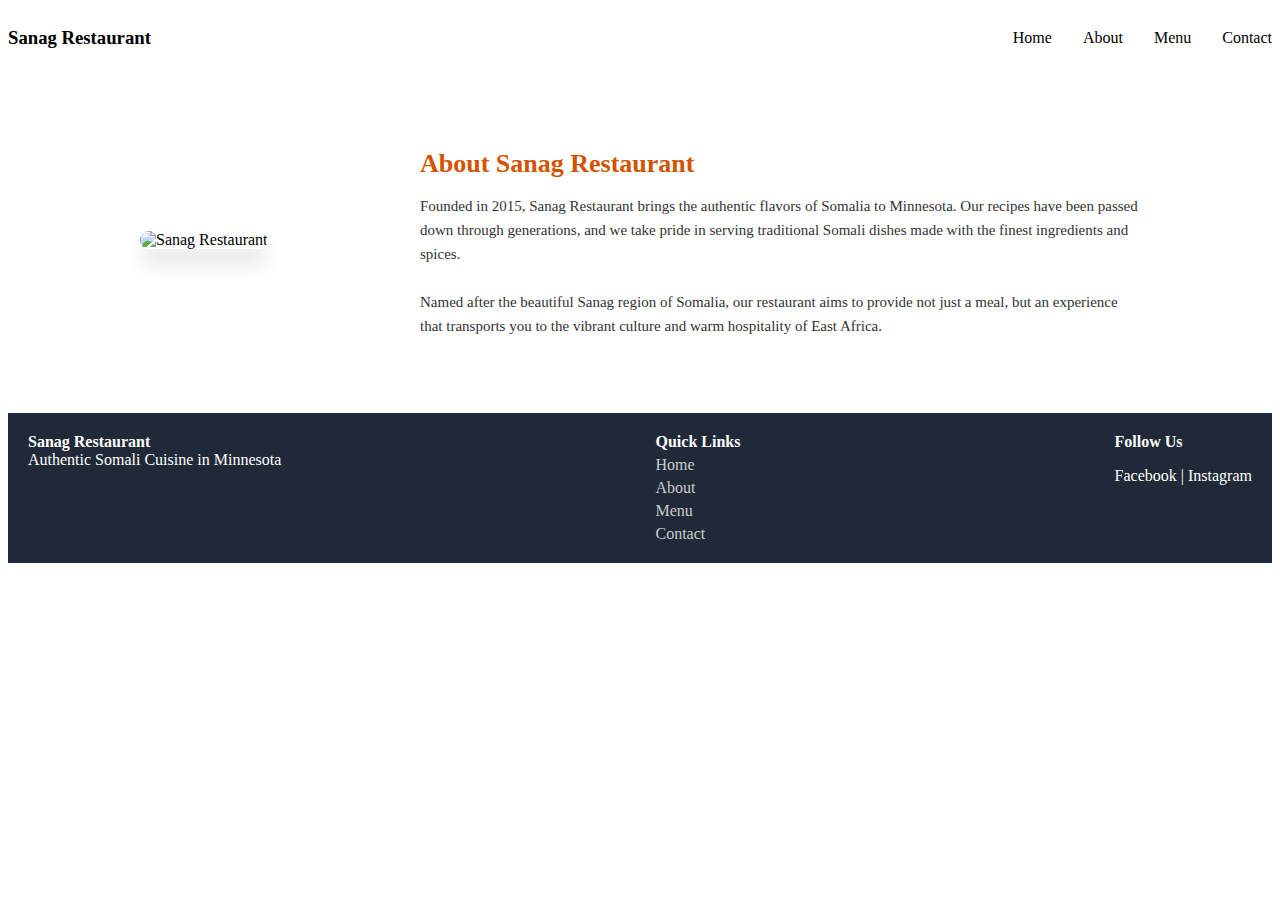
==== About.html @ e268e653 "done about page" ====
<!DOCTYPE html>
<html lang="en">
<head>
  <meta charset="UTF-8" />
  <title>About | Sanag Restaurant</title>
  <link rel="stylesheet" href="style/style.css"/>
</head>
<body>
  <header>
    <h3>Sanag Restaurant</h3>
    <nav>
      <a href="index.html">Home</a>
      <a href="About.html">About</a>
      <a href="Menu.html">Menu</a>
      <a href="Contact.html">Contact</a>
    </nav>
  </header>

  <section class="about-section">
    <div class="about-image">
      <img src="images/bady-abbas-VIzX8S54qxU-unsplash.jpg" alt="Sanag Restaurant">
    </div>
    <div class="about-text">
      <h2>About Sanag Restaurant</h2>
      <p>
        Founded in 2015, Sanag Restaurant brings the authentic flavors of Somalia to Minnesota. Our recipes have been passed down through generations, and we take pride in serving traditional Somali dishes made with the finest ingredients and spices.<br><br>
        Named after the beautiful Sanag region of Somalia, our restaurant aims to provide not just a meal, but an experience that transports you to the vibrant culture and warm hospitality of East Africa.
      </p>
    </div>
  </section>

  <footer>
    <div>
      <strong>Sanag Restaurant</strong><br>
      Authentic Somali Cuisine in Minnesota
    </div>
    <div>
      <strong>Quick Links</strong>
      <a href="index.html">Home</a>
      <a href="About.html">About</a>
      <a href="Menu.html">Menu</a>
      <a href="Contact.html">Contact</a>
    </div>
    <div>
      <strong>Follow Us</strong>
      <p>Facebook | Instagram</p>
    </div>
  </footer>
</body>
</html>
---- style/style.css ----
header {
  display: flex;
  justify-content: space-between;
  gap: 1rem;
  color: black
  
}

header h1 {
  font-size: 1.5rem;
}

header nav a {
  color: black;
  text-decoration: none;
  margin-left: 15px;
}
nav{
  display: flex;
  justify-content: space-around;
  align-items: center;
  gap: 1rem;
}


.hero {
  position: relative;
  height: 30%; 
  background-image: url('../images/eiliv-aceron-ZuIDLSz3XLg-unsplash.jpg'); /* adjust path as needed */
  background-size: cover;
  background-position: center;
  display: flex;
  align-items: center;
  justify-content: center;
}

.welcome {
  color: white;
  padding: 1.5rem;
  gap: 1rem;
  width: 100%;
  text-align: left;
}

.welcome h1 {
  font-size: 5rem;
  margin-bottom: 0.5rem;
}

.welcome p {
  font-size: 1.5rem;
  color: white;
  margin-bottom: 0.75rem;
 
}


.welcome button {
  background-color: #ff6600;
  color: white;
  border: none;
  padding: 12px 24px;
  font-size: 16px;
  cursor: pointer;
  border-radius: 5px;
  transition: background-color 0.3s ease;
}

.welcome button:hover {
  background-color: #ff6600;
}




section {
  display: flex;
  flex-wrap: wrap;
  justify-content: center;
  gap: 2rem;
  padding: 2rem;
}

.journey {
  width: 100%;
  text-align: center;
  margin-bottom: 1rem;
}
.journey h2 {
  font-size: 2.2rem;
  font-weight: 600;
  color: #f24f09;
  margin-bottom: 0.5rem;
  text-transform: capitalize; 
  font-family: Arial, Helvetica, sans-serif;
}

.dishes {
  background-color: #fff;
  border-radius: 12px;
  box-shadow: 0 8px 16px rgba(0,0,0,0.05);
  overflow: hidden;
  width: 300px;
  text-align: center;
  transition: transform 0.3s;
}

.dishes:hover {
  transform: translateY(-5px);
}

.dishes img {
  width: 100%;
  height: 200px;
  object-fit: cover;
}

.dishes h3 {
  margin-left: 1rem;
  color: #020202;
  font-family: Arial, Helvetica, sans-serif;
  text-align: left;
}

.dishes p {
  margin-left: 0rem;
  padding: 0 1rem 1rem;
  font-size: 0.9rem;
  color: #302d2d;
  font-family: Arial, Helvetica, sans-serif;
  text-align: left;
}








.menu-container {
  text-align: center;
  padding: 60px 20px;
  max-width: 1000px;
  margin: auto;
  
}

.menu-container h1 {
  font-size: 2.5em;
  color: #f97316; 
  margin-bottom: 10px;
}

.menu-container .subtitle {
  color: #555;
  margin-bottom: 40px;
}

.menu {
  display: flex;
  gap: 20px;
  justify-content: space-between;
  align-items: flex-start;
  flex-wrap: nowrap;
}

.menu-section {
  background: #fff;
  border: 1px solid #f3f3f3;
  border-radius: 12px;
  box-shadow: 0 4px 10px rgba(0,0,0,0.05);
  padding: 20px;
  width: 300px;
  text-align: left;
  border: 1px solid #ec5a36;
}

.menu-section h2 {
  color: #f97316;
  margin-bottom: 20px;
}

.menu-section ul {
  list-style: none;
  padding: 0;
  margin: 0;
}

.menu-section li {
display: flex;
justify-content: space-between;
margin-bottom: 10px;
border-bottom: 1px solid #ddd; 
padding-bottom: 5px; 
}


.item-text {
max-width: 200px;
margin-right: 4px; 
line-height: 1.3;
}
.item-text {
margin-right: 0;
}


.item-name {
  font-weight: bold;
  display: block;
  color: #333;
  font-size: 1.05em; 
}

.item-desc {
  font-size: 0.85em;
  color: #777;
  margin-top: 0.2em;
  line-height: 1.2;
}

.price {
  color: #f97316;
  font-weight: bold;
  font-size: 1em;
  white-space: nowrap;
}




.visit {
  padding: 40px 20px;
  background: #fff5e5;
}
.visit h2{
  text-align: center;
  color: #ff6600;
}
.visit .box-container {
  display: flex;
  flex-wrap: wrap;
  gap: 20px;
  justify-content: center;
}
.visit .box {
  flex: 1;
  min-width: 250px;
  background: white;
  padding: 20px;
  border-radius: 8px;
  border: 0px solid #ff6600;
}
footer {
  background: #1f2937;
  color: white;
  padding: 20px;
  display: flex;
  justify-content: space-between;
  flex-wrap: wrap;
}
nav a:hover{
  color: #f97316;
  text-decoration: underline;
}
footer a {
  color: #ccc;
  text-decoration: none;
  display: block;
  margin-top: 5px;
}

@media (max-width: 480px) {
  .welcome h1 {
    font-size: 2rem;
  }

  .welcome button {
    font-size: 14px;
    padding: 10px 20px;
  }

  .dishes {
    width: 100%;
  }

  .menu-container h1 {
    font-size: 1.5rem;
  }
}

.about-section {
  display: flex;
  align-items: center;
  padding: 60px 20px;
  max-width: 1000px;
  margin: 0 auto;
  gap: 30px;
}

.about-image {
  flex: 0 0 250px; 
}

.about-image img {
  width: 100%;
  height: auto;
  border-radius: 15px;
  box-shadow: 0 15px 20px rgba(0, 0, 0, 0.1);
}

.about-text {
  flex: 1;
}

.about-text h2 {
  font-size: 26px;
  margin-bottom: 15px;
  color: #d35400;
}

.about-text p {
  font-size: 15px;
  line-height: 1.6;
  color: #333;
}

/* Optional: make it responsive */
@media screen and (max-width: 768px) {
  .about-section {
    flex-direction: column;
    text-align: center;
  }

  .about-image {
    margin-bottom: 20px;
  }
}
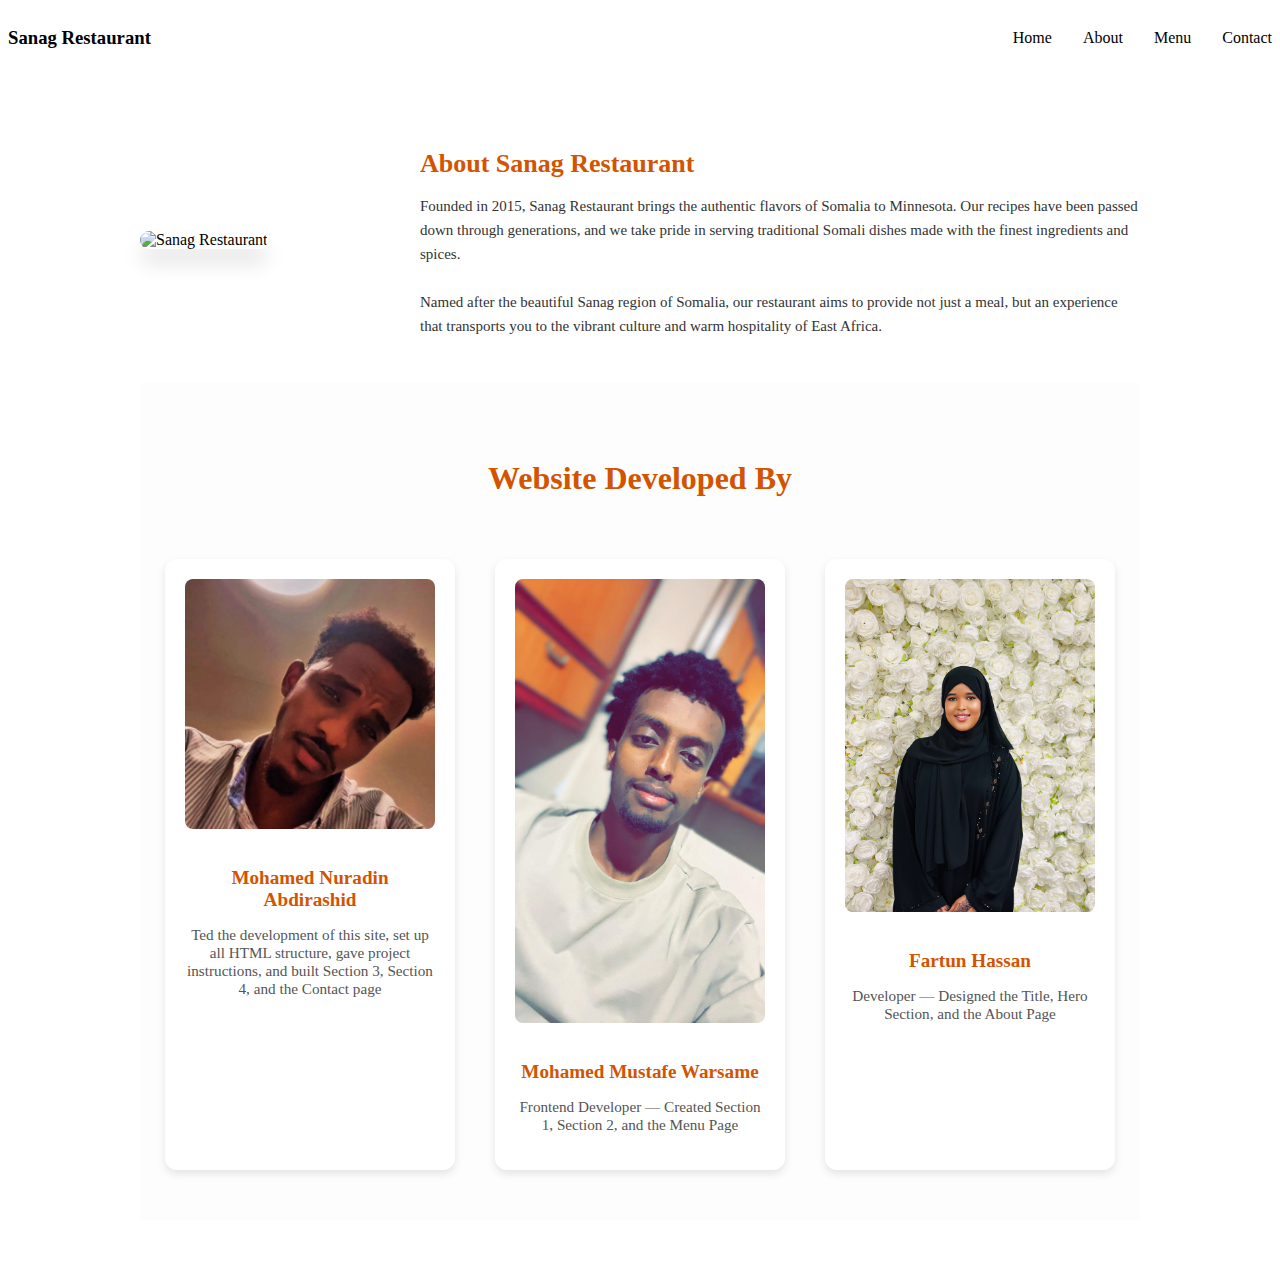
==== commit 0269287e: "done with about page" ====
--- a/About.html
+++ b/About.html
@@ -27,25 +27,26 @@
         Named after the beautiful Sanag region of Somalia, our restaurant aims to provide not just a meal, but an experience that transports you to the vibrant culture and warm hospitality of East Africa.
       </p>
     </div>
+    <section class="developers">
+      <h2>Website Developed By</h2>
+      <div class="team">
+        <div class="member">
+          <img src="images/Ayzer pic.jpeg" alt="Team Lead Photo">
+          <h3>Mohamed Nuradin Abdirashid</h3>
+          <p>Ted the development of this site, set up all HTML structure, gave project instructions, and built Section 3, Section 4, and the Contact page</p>
+        </div>
+        <div class="member">
+          <img src="images/Mohamed pic.jpeg" alt="Mohamed Photo">
+          <h3>Mohamed Mustafe Warsame</h3>
+          <p>Frontend Developer — Created Section 1, Section 2, and the Menu Page</p>
+        </div>
+        <div class="member">
+          <img src="images/Fartun photo.JPG" alt="Fartun Photo">
+          <h3>Fartun Hassan </h3>
+          <p>Developer — Designed the Title, Hero Section, and the About Page</p>
+        </div>
+      </div>
   </section>
-
-  <footer>
-    <div>
-      <strong>Sanag Restaurant</strong><br>
-      Authentic Somali Cuisine in Minnesota
-    </div>
-    <div>
-      <strong>Quick Links</strong>
-      <a href="index.html">Home</a>
-      <a href="About.html">About</a>
-      <a href="Menu.html">Menu</a>
-      <a href="Contact.html">Contact</a>
-    </div>
-    <div>
-      <strong>Follow Us</strong>
-      <p>Facebook | Instagram</p>
-    </div>
-  </footer>
 </body>
 </html>
 
--- a/style/style.css
+++ b/style/style.css
@@ -22,6 +22,12 @@
   gap: 1rem;
 }
 
+nav a.active {
+  color: #f24f09;
+  font-weight: bold;
+  border-bottom: 2px solid #f24f09;
+  padding-bottom: 3px;
+}
 
 .hero {
   position: relative;
@@ -227,6 +233,59 @@
   white-space: nowrap;
 }
 
+.story {
+  background-color: #f9f9fb;
+  padding: 4rem 2rem;
+  display: flex;
+  justify-content: center;
+}
+
+.story-container {
+  display: flex;
+  gap: 2rem;
+  flex-wrap: wrap;
+  max-width: 1100px;
+  width: 100%;
+  justify-content: center;
+  align-items: center;
+}
+
+.story-image {
+  flex: 1 1 400px;
+}
+
+.story-image img {
+  width: 100%;
+  height: auto;
+  border-radius: 3px;
+}
+
+.story-text {
+  flex: 1 1 400px;
+  background-color: white;
+  border: 2px solid #f5f2f0;
+  border-radius: 10px;
+  padding: 0.5rem;
+ 
+}
+
+.story-text h2 {
+  color: #f24f09;
+  font-size: 2rem;
+  margin-left: 1rem;
+  font-family: Arial, Helvetica, sans-serif;
+}
+
+.story-text p {
+  color: #4b5563;
+  font-size: 1rem;
+  line-height: 1.8;
+  text-align:justify;
+  font-family: Arial, Helvetica, sans-serif;
+  text-transform: capitalize;
+  margin: 1rem;
+}
+
 
 
 
@@ -326,6 +385,53 @@
   color: #333;
 }
 
+.developers {
+  padding: 50px 20px;
+  background-color: #fdfdfd;
+  text-align: center;
+}
+
+.developers h2 {
+  font-size: 2rem;
+  margin-bottom: 30px;
+  color: #d35400;
+}
+
+.team {
+  display: flex;
+  justify-content: center;
+  flex-wrap: wrap;
+  gap: 40px;
+}
+
+.member {
+  max-width: 250px;
+  padding: 20px;
+  background-color: #fff;
+  border-radius: 12px;
+  box-shadow: 0 4px 8px rgba(0,0,0,0.1);
+}
+
+.member img {
+  width: 100%;
+  height: auto;
+  border-radius: 8px; 
+  margin-bottom: 15px;
+  object-fit: cover;
+}
+
+.member h3 {
+  font-size: 1.2rem;
+  margin-bottom: 10px;
+  color: #d35400;
+}
+
+.member p {
+  font-size: 0.95rem;
+  color: #555;
+}
+
+
 /* Optional: make it responsive */
 @media screen and (max-width: 768px) {
   .about-section {
